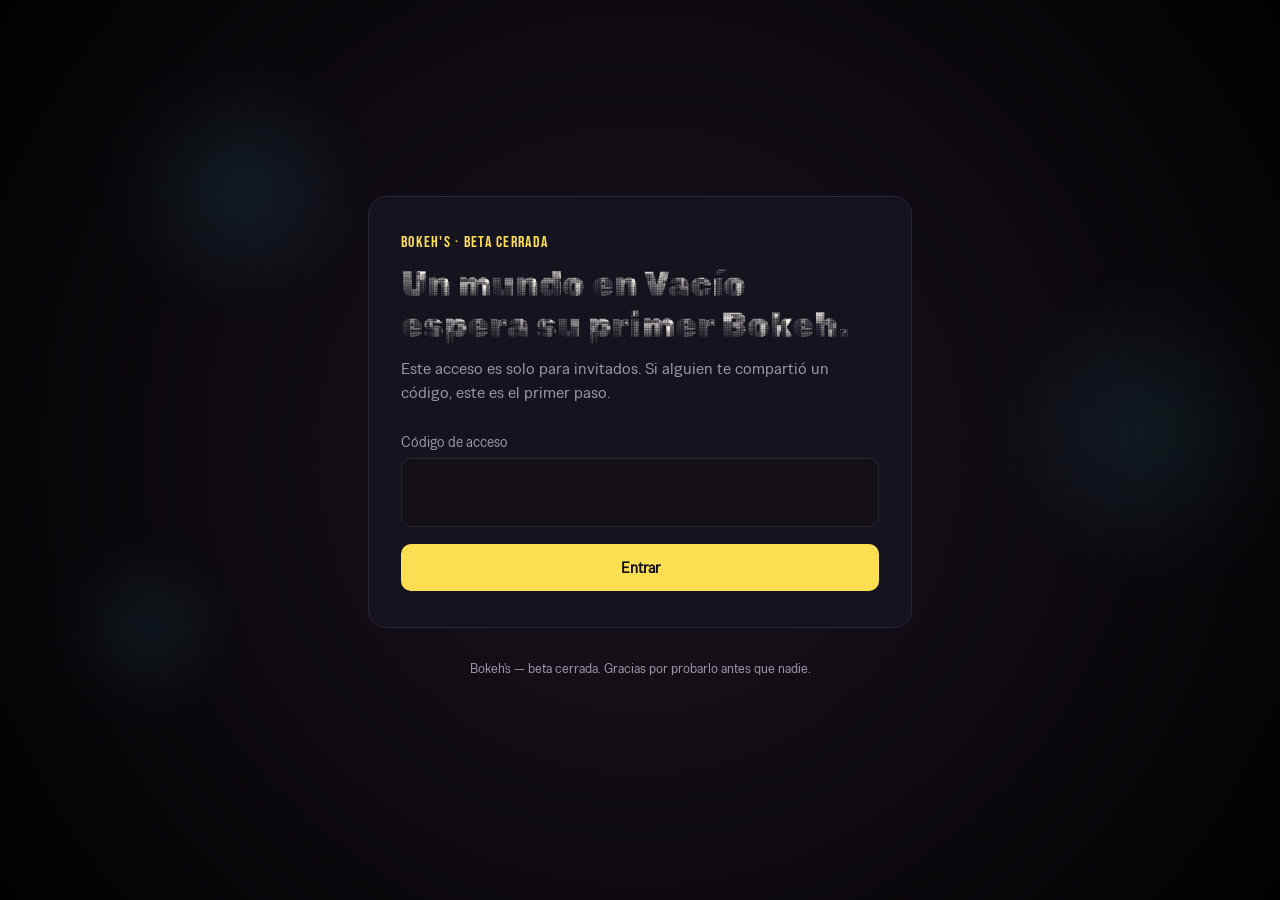
==== index.html @ b386216d "Initial Deploy" ====
<!doctype html>
<html lang="es">
<head>
  <meta charset="UTF-8" />
  <meta name="viewport" content="width=device-width, initial-scale=1" />
  <title>Bokeh's — Beta cerrada</title>
  <meta name="description" content="Acceso a la beta cerrada de Bokeh's." />
  <link rel="stylesheet" href="style.css" />
</head>
<body data-stage="locked" class="vignette-gradient">

  <div class="bokeh-field" aria-hidden="true">
    <span class="bokeh-particle tier-1 p1"></span>
    <span class="bokeh-particle tier-1 p2"></span>
    <span class="bokeh-particle tier-1 p3"></span>
    <span class="bokeh-particle tier-2 p4"></span>
    <span class="bokeh-particle tier-2 p5"></span>
    <span class="bokeh-particle tier-2 p6"></span>
    <span class="bokeh-particle tier-3 p7"></span>
    <span class="bokeh-particle tier-3 p8"></span>
    <span class="bokeh-particle tier-3 p9"></span>
  </div>

  <main class="stage-wrap">

      <!-- Antes de la fecha de apertura -->
  <section id="too-early" class="panel" hidden>
    <p class="eyebrow">Bokeh's · Beta cerrada</p>
    <h1>Todavía es muy pronto para acceder.</h1>
    <p class="lede">Este acceso se abre el <span id="launch-date-display">pronto</span>. Vuelve entonces.</p>
  </section>

    <!-- Paso 1: gate de código -->
    <section id="gate" class="panel">
      <p class="eyebrow">Bokeh's · Beta cerrada</p>
      <h1>Un mundo en Vacío espera su primer Bokeh.</h1>
      <p class="lede">Este acceso es solo para invitados. Si alguien te compartió un código, este es el primer paso.</p>

      <form id="gate-form" novalidate>
        <label for="access-code">
          Código de acceso
          <input id="access-code" name="access-code" type="text" autocomplete="off" autocapitalize="off" required />
        </label>
        <button type="submit">Entrar</button>
        <p class="field-error" id="gate-error" role="alert" hidden>Ese código no es válido. Revisa mayúsculas y espacios.</p>
      </form>
    </section>

    <!-- Paso 2: registro -->
    <section id="registro" class="panel" hidden>
      <p class="eyebrow">Paso 2 de 2</p>
      <h2>Regístrate como Explorador beta</h2>
      <p class="lede">Con esto desbloqueas el link de descarga de la demo.</p>

      <form id="registro-form" name="registro-beta" method="POST" data-netlify="true" netlify-honeypot="bot-field" novalidate>
        <input type="hidden" name="form-name" value="registro-beta" />
        <p class="hidden-field" aria-hidden="true">
          <label>No llenar este campo: <input name="bot-field" tabindex="-1" autocomplete="off" /></label>
        </p>

        <label for="nombre">
          Nombre
          <input id="nombre" name="nombre" type="text" required />
        </label>

        <label for="email">
          Email
          <input id="email" name="email" type="email" required />
        </label>

        <fieldset>
          <legend>Plataforma</legend>
          <label><input type="radio" name="plataforma" value="Windows" checked required /> Windows</label>
          <label><input type="radio" name="plataforma" value="Android" /> Android</label>
        </fieldset>

        <button type="submit">Invocar acceso</button>
        <p class="field-error" id="registro-error" role="alert" hidden></p>
      </form>
    </section>

    <!-- Paso 3: acceso desbloqueado -->
    <section id="acceso" class="panel" hidden>
      <p class="eyebrow">Acceso desbloqueado</p>
      <h2>Ya puedes descargar la demo</h2>

      <div class="acceso-box">
        <p>Link: <a id="itch-link" href="#" target="_blank" rel="noopener">—</a></p>
        <p>Contraseña de la página: <code id="itch-pass">—</code></p>
      </div>

      <p class="lede">Guarda este link — no vuelve a aparecer si cierras la página.</p>
      <a class="btn btn--ghost" href="feedback.html">Cuando termines de jugar → deja tu feedback</a>
    </section>

  </main>

  <footer>Bokeh's — beta cerrada. Gracias por probarlo antes que nadie.</footer>

  <script src="script.js"></script>
</body>
</html>
---- style.css ----
/* ============================================================
   BOKEH'S — Beta cerrada
   Sistema de diseño: el Vacío se despierta a medida que avanzas.
   El fondo empieza casi sin luz y gana partículas conforme superas
   cada paso (gate -> registro -> acceso), como la Luminancia del juego.
   ============================================================ */

@import url('https://fonts.googleapis.com/css2?family=Fraunces:opsz,wght@9..144,400;9..144,500;9..144,600&family=Manrope:wght@400;500;700&family=JetBrains+Mono:wght@400;500&display=swap');

:root {
  --vacio-inicial: #000000;
  --vacio: #150f18;
  --awakening: #16141f;
  --panel-border: #2a2735;
  --bokeh-gold: #ffdf52;
  --bokeh-blue: #53e1eb;
  --vignette: #7a2f4d;
  --text-primary: #f1ede4;
  --text-muted: #9d97a8;

  --font-display: 'Rubik', serif;
  --font-body: 'Gothic', sans-serif;
  --font-mono: 'Bebas', monospace;
}

* { box-sizing: border-box; }

html, body {
  margin: 0;
  padding: 0;
  min-height: 100%;
  background: var(--vacio-inicial);
  color: var(--text-primary);
  font-family: var(--font-body);
  overflow-x: hidden;
  animation: awakening 0.3s ease both 0.4s;
}

body {
  position: relative;
  display: flex;
  align-items: center;
  justify-content: center;
  padding: 5vh 1.25rem 8vh;
  min-height: 100vh;
  flex-direction: column;
}

@keyframes awakening {
  0%   { background: var(--vacio-inicial); }
  100% { background: var(--vacio); }
}

@font-face {
  font-family: "Rubik";
  src: url(Rubik80sFade-Regular.ttf);
}

@font-face {
  font-family: "Bebas";
  src: url(BebasNeue-Regular.ttf);
}

@font-face {
  font-family: "Gothic";
  src: url(SpecialGothic-Regular.ttf);
}

/* ---------- Campo de partículas (el "despertar") ---------- */

.bokeh-field {
  position: fixed;
  inset: 0;
  z-index: 0;
  pointer-events: none;
  overflow: hidden;
}

.bokeh-particle {
  position: absolute;
  border-radius: 50%;
  filter: blur(18px);
  opacity: 0;
  transition: opacity 1.6s ease;
  animation: drift 22s ease-in-out infinite;
}

.bokeh-particle.tier-1 { background: radial-gradient(circle, var(--bokeh-blue), transparent 70%); }
.bokeh-particle.tier-2 { background: radial-gradient(circle, var(--bokeh-gold), transparent 70%); }
.bokeh-particle.tier-3 { background: radial-gradient(circle, var(--bokeh-gold), transparent 70%); }

body[data-stage="registering"] .tier-2 { opacity: .28; }
body[data-stage="unlocked"] .tier-1 { opacity: .30; }
body[data-stage="unlocked"] .tier-2 { opacity: .40; }
body[data-stage="unlocked"] .tier-3 { opacity: .32; }

/* posiciones/tamaños fijos, distribuidos a mano para sensación orgánica */
.p1  { width: 260px; height: 260px; top: 6%;  left: 8%;  animation-delay: 0s;}
.p2  { width: 180px; height: 180px; top: 60%; left: 4%;  animation-delay: -4s; }
.p3  { width: 320px; height: 320px; top: 30%; left: 78%; animation-delay: -9s; }
.p4  { width: 140px; height: 140px; top: 78%; left: 68%; animation-delay: -13s; }
.p5  { width: 220px; height: 220px; top: 10%; left: 55%; animation-delay: -6s; }
.p6  { width: 160px; height: 160px; top: 85%; left: 20%; animation-delay: -17s; }
.p7  { width: 200px; height: 200px; top: 45%; left: 90%; animation-delay: -2s; }
.p8  { width: 120px; height: 120px; top: 20%; left: 30%; animation-delay: -11s; }
.p9  { width: 280px; height: 280px; top: 65%; left: 45%; animation-delay: -8s; }

.bokeh-particle.tier-1.appear {
  opacity: 0.16;
}

@keyframes drift {
  0%, 100% { transform: translate(0, 0) scale(1); }
  50% { transform: translate(50%, -34%) scale(1.1); }
}

@media (prefers-reduced-motion: reduce) {
  .bokeh-particle { animation: none; }
}

.vignette-gradient {
  position: relative;
}

.vignette-gradient::after {
  content: "";
  position: absolute;
  inset: 0;
  background: none;
  pointer-events: none;
  animation: vig-show 0.5s ease both;
}

@keyframes vig-show {
  0% {   background: none;}
  100% {   background: radial-gradient(circle, transparent 30%, rgba(0, 0, 0, 0.9) 100%); }
}


/* ---------- Layout ---------- */

.stage-wrap {
  position: relative;
  z-index: 1;
  width: 100%;
  max-width: 34rem;
  display: flex;
  flex-direction: column;
  gap: 1.5rem;
}

.panel {
  background: var(--awakening);
  background: color-mix(in srgb, var(--awakening) 92%, transparent);
  border: 1px solid var(--panel-border);
  border-radius: 18px;
  padding: 2.25rem 2rem;
  backdrop-filter: blur(6px);
  animation: rise .5s ease both 0.5s;
}

@keyframes rise {
  from { opacity: 0; transform: translateY(10px); }
  to { opacity: 1; transform: translateY(0); }
}

.eyebrow {
  font-family: var(--font-mono);
  font-size: 1rem;
  letter-spacing: .08em;
  text-transform: uppercase;
  color: var(--bokeh-gold);
  margin: 0 0 .75rem;
}

h1, h2 {
  font-family: var(--font-display);
  font-weight: 500;
  line-height: 1.15;
  margin: 0 0 .75rem;
}

h1 { font-size: clamp(1.6rem, 5vw, 2.2rem); }
h2 { font-size: clamp(1.35rem, 4vw, 1.7rem); }

.lede {
  color: var(--text-muted);
  line-height: 1.5;
  margin: 0 0 1.75rem;
}

/* ---------- Formularios ---------- */

form { display: flex; flex-direction: column; gap: 1.1rem; }

label {
  font-size: .85rem;
  color: var(--text-muted);
  display: flex;
  flex-direction: column;
  gap: .4rem;
}

#feedback-form label{
  font-size: 1rem;
}

fieldset {
  border: none;
  padding: 0;
  margin: 0;
  display: flex;
  flex-direction: column;
  gap: .5rem;
}

fieldset legend {
  font-size: 1rem;
  color: var(--text-muted);
  padding: 0;
  margin-bottom: .3rem;
}

fieldset label {
  flex-direction: row;
  gap: .5rem;
  color: var(--text-primary);
  font-size: .95rem;
}

#feedback-form fieldset label{
  flex-direction: column;
  font-size: 1.2rem;
  font-weight: 800;
  transition: 0.3s ease;
}

#feedback-form fieldset label:hover{
  background-color: var(--bokeh-blue);
  color: #000000;
}


input[type="text"],
input[type="email"] {
  font-family: var(--font-mono);
  font-size: 2.2rem;
  letter-spacing: 15px;
  font-weight: 800;
  justify-content: center;
  text-align: center;
  color: var(--text-primary);
  background: var(--vacio);
  border: 1px solid var(--panel-border);
  border-radius: 10px;
  padding: .75rem .85rem;
  outline: none;
  transition: border-color .2s ease;
}

#registro-form input[type="text"], #registro-form input[type="email"]{
    font-size: 1.5rem; 
  letter-spacing: normal;
  font-weight: 100;
  text-align: left;
}

input[type="text"]:focus,
input[type="email"]:focus {
  border-color: var(--bokeh-gold);
}

input[type="radio"] { accent-color: var(--bokeh-gold); text-align: center; }

.hidden-field { position: absolute; left: -9999px; }

button, .btn {
  font-family: var(--font-body);
  font-weight: 700;
  font-size: .95rem;
  color: var(--vacio);
  background: var(--bokeh-gold);
  border: none;
  border-radius: 10px;
  padding: .85rem 1.25rem;
  cursor: pointer;
  transition: transform .15s ease-in-out, box-shadow .15s ease-in-out;
  text-align: center;
  text-decoration: none;
  display: inline-block;
}

button:hover, .btn:hover { transform: translateY(-1px); box-shadow: 0 8px 24px -8px color-mix(in srgb, var(--bokeh-gold) 60%, transparent); }
button:focus-visible, .btn:focus-visible, input:focus-visible, a:focus-visible {
  outline: 2px solid var(--bokeh-blue);
  outline-offset: 2px;
}

.btn--ghost {
  background: rgb(129, 44, 172);
  color: var(--bokeh-blue);
  width: 100%;
  border: 1px solid var(--panel-border);
}

.btn--ghost:hover { transform: translateY(-1px); box-shadow: 0 8px 24px -8px color-mix(in srgb, rgb(129, 44, 172)  60%, transparent); }

.field-error {
  font-size: .85rem;
  color: var(--bokeh-blue);
  background: var(--vignette);
  background: color-mix(in srgb, var(--vignette) 35%, transparent);
  border: 1px solid var(--vignette);
  border-radius: 8px;
  padding: .6rem .75rem;
  margin: 0;
}

.shake { animation: shake .3s ease; }
@keyframes shake {
  0%, 100% { transform: translateX(0); }
  25% { transform: translateX(-6px); }
  75% { transform: translateX(6px); }
}

/* ---------- Acceso / confirmación ---------- */

.acceso-box {
  background: var(--vacio);
  border: 1px solid var(--panel-border);
  border-radius: 12px;
  padding: 1.25rem;
  margin-bottom: 1.25rem;
}

.acceso-box p { margin: .35rem 0; word-break: break-word; }

.acceso-box a { color: var(--bokeh-gold); }

code {
  font-family: var(--font-mono);
  background: var(--awakening);
  padding: .15rem .45rem;
  border-radius: 6px;
  color: var(--bokeh-blue);
}

/* ---------- Feedback (rating) ---------- */

.rating {
  display: flex;
  gap: .5rem;
}

.rating label {
  flex: 1;
  font-size: 1.2rem;
  text-align: center;
  align-items: center;
  border: 1px solid var(--panel-border);
  border-radius: 10px;
  padding: .6rem 0;
  cursor: pointer;
  color: var(--text-muted);
  font-family: var(--font-mono);
}

.rating input { position: absolute; opacity: 0; text-align: center; }

.rating input:checked + span,
.rating label:has(input:checked) {
  color: var(--vacio);
}

.rating label:has(input:checked) {
  background: var(--bokeh-gold);
  border-color: var(--bokeh-gold);
}

textarea {
  font-family: var(--font-body);
  font-size: .95rem;
  color: var(--text-primary);
  background: var(--vacio);
  border: 1px solid var(--panel-border);
  border-radius: 10px;
  padding: .75rem .85rem;
  min-height: 20rem;
  resize: vertical;
  outline: none;
}
textarea:focus { border-color: var(--bokeh-gold); }

footer {
  position: relative;
  z-index: 1;
  color: var(--text-muted);
  font-size: .8rem;
  margin-top: 2rem;
  text-align: center;
  animation: rise .5s ease both 0.6s;
}
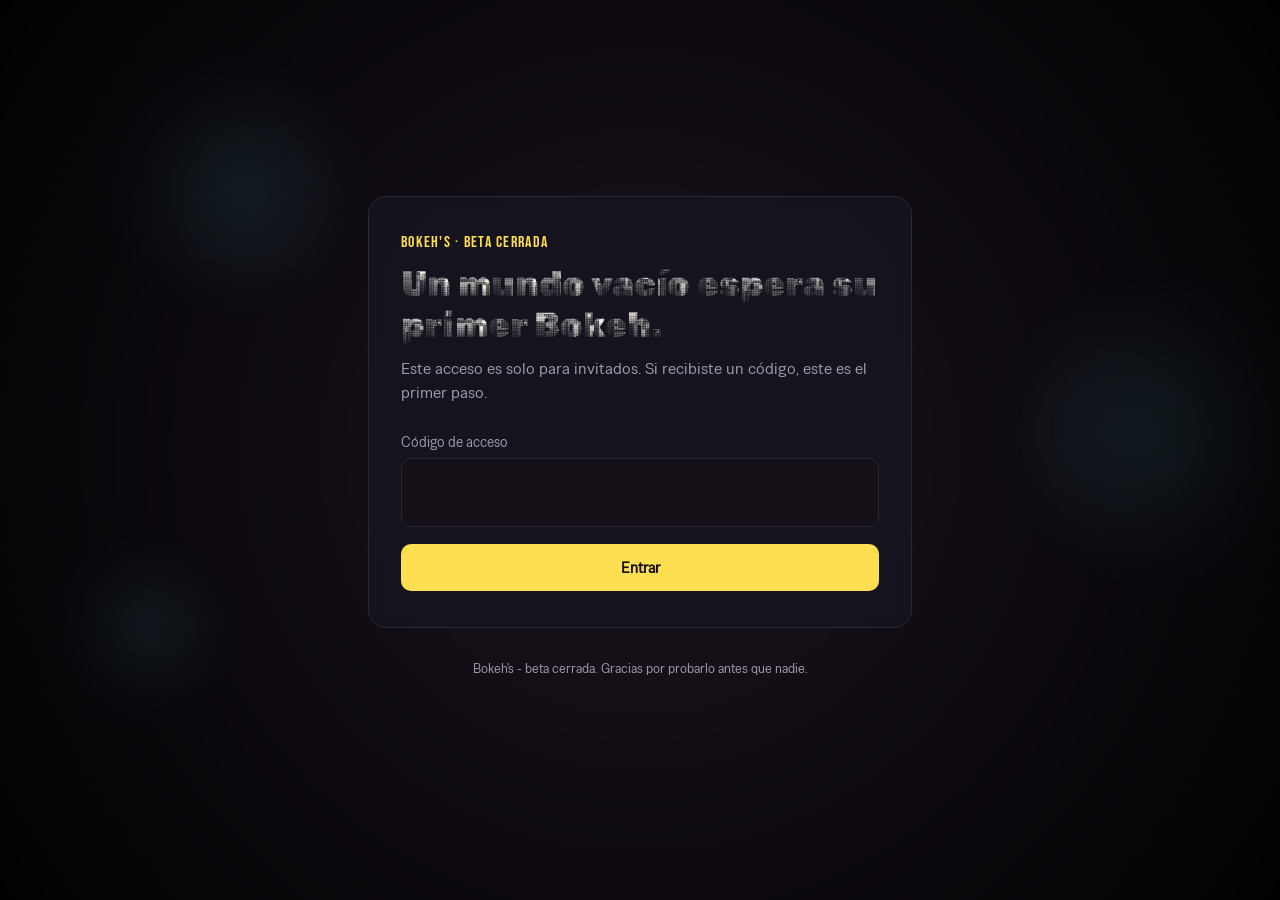
==== commit 57a11836: "Final push Definitive Version" ====
--- a/index.html
+++ b/index.html
@@ -3,8 +3,9 @@
 <head>
   <meta charset="UTF-8" />
   <meta name="viewport" content="width=device-width, initial-scale=1" />
-  <title>Bokeh's — Beta cerrada</title>
+  <title>Bokeh's - Beta cerrada</title>
   <meta name="description" content="Acceso a la beta cerrada de Bokeh's." />
+  <link rel="icon" type="image/x-icon" href=logo.png">
   <link rel="stylesheet" href="style.css" />
 </head>
 <body data-stage="locked" class="vignette-gradient">
@@ -33,8 +34,8 @@
     <!-- Paso 1: gate de código -->
     <section id="gate" class="panel">
       <p class="eyebrow">Bokeh's · Beta cerrada</p>
-      <h1>Un mundo en Vacío espera su primer Bokeh.</h1>
-      <p class="lede">Este acceso es solo para invitados. Si alguien te compartió un código, este es el primer paso.</p>
+      <h1>Un mundo vacío espera su primer Bokeh.</h1>
+      <p class="lede">Este acceso es solo para invitados. Si recibiste un código, este es el primer paso.</p>
 
       <form id="gate-form" novalidate>
         <label for="access-code">
@@ -49,8 +50,8 @@
     <!-- Paso 2: registro -->
     <section id="registro" class="panel" hidden>
       <p class="eyebrow">Paso 2 de 2</p>
-      <h2>Regístrate como Explorador beta</h2>
-      <p class="lede">Con esto desbloqueas el link de descarga de la demo.</p>
+      <h2>Regístrate como <strong><i>Explorador Beta</i></strong></h2>
+      <p class="lede">Para desbloquear el link de descarga de la demo.</p>
 
       <form id="registro-form" name="registro-beta" method="POST" data-netlify="true" netlify-honeypot="bot-field" novalidate>
         <input type="hidden" name="form-name" value="registro-beta" />
@@ -64,7 +65,7 @@
         </label>
 
         <label for="email">
-          Email
+          Correo
           <input id="email" name="email" type="email" required />
         </label>
 
@@ -89,13 +90,13 @@
         <p>Contraseña de la página: <code id="itch-pass">—</code></p>
       </div>
 
-      <p class="lede">Guarda este link — no vuelve a aparecer si cierras la página.</p>
+      <p class="lede">Guarda este link - desaparece al cerra la página.</p>
       <a class="btn btn--ghost" href="feedback.html">Cuando termines de jugar → deja tu feedback</a>
     </section>
 
   </main>
 
-  <footer>Bokeh's — beta cerrada. Gracias por probarlo antes que nadie.</footer>
+  <footer>Bokeh's - beta cerrada. Gracias por probarlo antes que nadie.</footer>
 
   <script src="script.js"></script>
 </body>
--- a/style.css
+++ b/style.css
@@ -259,7 +259,7 @@
 }
 
 #registro-form input[type="text"], #registro-form input[type="email"]{
-    font-size: 1.5rem; 
+  font-size: 1.5rem; 
   letter-spacing: normal;
   font-weight: 100;
   text-align: left;
@@ -271,6 +271,7 @@
 }
 
 input[type="radio"] { accent-color: var(--bokeh-gold); text-align: center; }
+input[type="checkbox"] { accent-color: var(--bokeh-gold);  width: 1.5em; height: 1.5em; cursor: pointer; }
 
 .hidden-field { position: absolute; left: -9999px; }
 
@@ -347,6 +348,13 @@
 
 /* ---------- Feedback (rating) ---------- */
 
+#feedback-form input[type="text"], #feedback-form input[type="email"]{
+    font-size: 1.5rem; 
+  letter-spacing: normal;
+  font-weight: 100;
+  text-align: left;
+}
+
 .rating {
   display: flex;
   gap: .5rem;
@@ -385,7 +393,7 @@
   border: 1px solid var(--panel-border);
   border-radius: 10px;
   padding: .75rem .85rem;
-  min-height: 20rem;
+  min-height: 30rem;
   resize: vertical;
   outline: none;
 }
@@ -400,3 +408,16 @@
   text-align: center;
   animation: rise .5s ease both 0.6s;
 }
+
+
+#colabora-form input[type="text"], #colabora-form input[type="email"]{
+  font-size: 1.5rem; 
+  letter-spacing: normal;
+  font-weight: 100;
+  text-align: left;
+}
+
+#colabora-form fieldset label{
+  align-items: center;
+  cursor: pointer;
+}
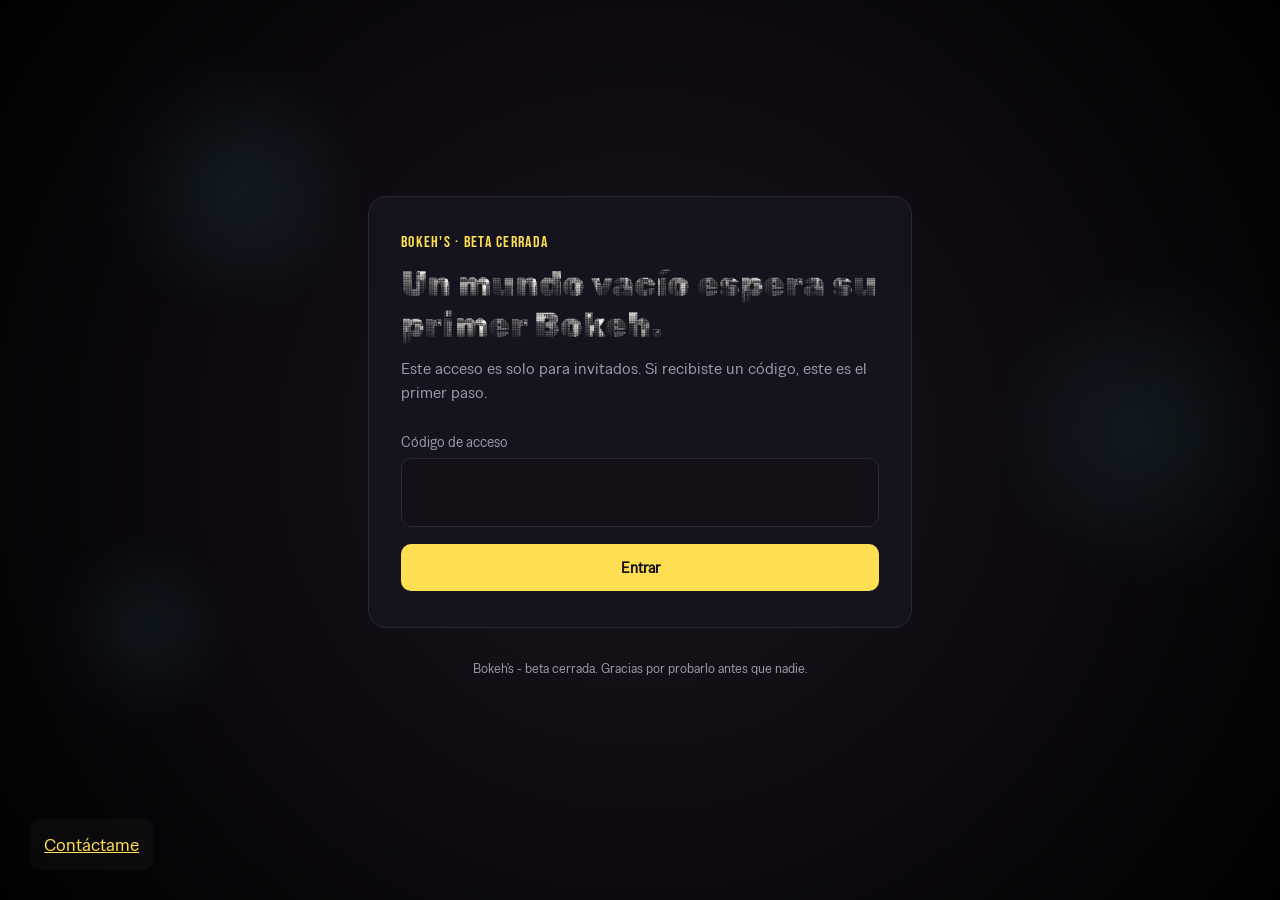
==== commit 3bc83fda: "Fixes" ====
--- a/index.html
+++ b/index.html
@@ -5,7 +5,7 @@
   <meta name="viewport" content="width=device-width, initial-scale=1" />
   <title>Bokeh's - Beta cerrada</title>
   <meta name="description" content="Acceso a la beta cerrada de Bokeh's." />
-  <link rel="icon" type="image/x-icon" href=logo.png">
+  <link rel="icon" type="image/x-icon" href="logo.png">
   <link rel="stylesheet" href="style.css" />
 </head>
 <body data-stage="locked" class="vignette-gradient">
@@ -97,7 +97,7 @@
   </main>
 
   <footer>Bokeh's - beta cerrada. Gracias por probarlo antes que nadie.</footer>
-
+  <a id="contact-span" href="colabora.html">Contáctame</a>
   <script src="script.js"></script>
 </body>
 </html>
--- a/style.css
+++ b/style.css
@@ -420,4 +420,25 @@
 #colabora-form fieldset label{
   align-items: center;
   cursor: pointer;
+}
+
+#contact-span {
+  position: fixed;
+  bottom: 30px;
+  left: 30px;
+  color: var(--bokeh-gold);
+  font-size: 1.1em;
+  background-color: rgba(51, 51, 51, 0.149);
+  backdrop-filter: blur(3);
+  text-decoration: underline;
+  border-radius: 0.5em;
+  padding: 0.8em;
+  z-index: 10;
+  cursor: pointer;
+  transition: background-color 0.15s;
+  animation: rise .5s ease both 0.5s;
+}
+
+#contact-span:hover{
+  background-color: rgba(51, 51, 51, 0.364);
 }
